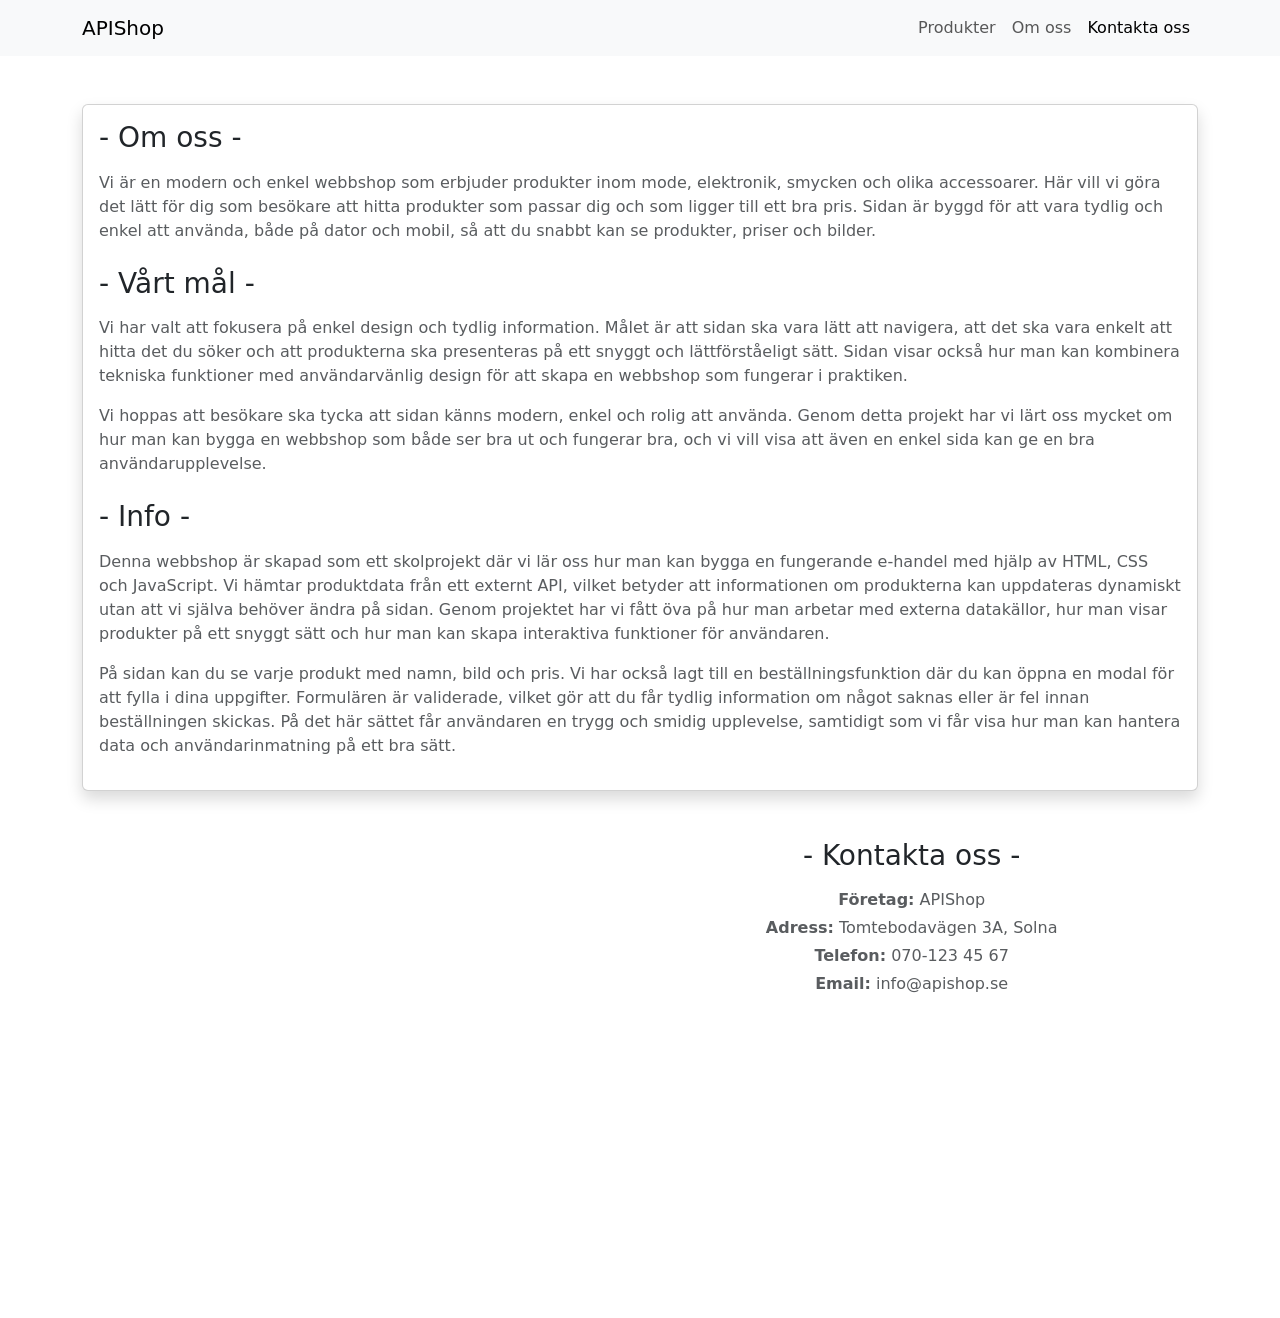
==== about.html @ 29f5c89a "Create about.html about beskrivning, kontakt uppgifter" ====
<!DOCTYPE html>
<html lang="sv">
<head>
    <meta charset="UTF-8">
    <meta name="viewport" content="width=device-width, initial-scale=1.0">
    <title>Om oss - APIShop</title>

    <link rel="icon" type="image/x-icon" href="img/favicon.ico">
    
    <link href="https://cdn.jsdelivr.net/npm/bootstrap@5.2.3/dist/css/bootstrap.min.css" rel="stylesheet">
    
    <link href="css/styles.css" rel="stylesheet">

</head>
<body>

     <nav class="navbar navbar-expand-lg navbar-light bg-light">
        <div class="container">
            <a class="navbar-brand" href="index.html">APIShop</a>
            <button class="navbar-toggler" type="button" data-bs-toggle="collapse" data-bs-target="#navbarNav">
                <span class="navbar-toggler-icon"></span>
            </button>
            <div class="collapse navbar-collapse" id="navbarNav">
                <ul class="navbar-nav ms-auto">
                    <li class="nav-item">
                        <a class="nav-link" href="index.html">Produkter</a>
                    </li>
                    <li class="nav-item">
                        <a class="nav-link" href="about.html">Om oss</a>
                    </li>
                    <li class="nav-item">
                        <a class="nav-link active" aria-current="page" href="contact.html">Kontakta oss</a>
                    </li>
                </ul>
            </div>
        </div>
    </nav>

    <section class="py-5">
    <div class="container">
        <div class="card shadow">
            <div class="card-body text-start">

                <h3 class="mb-3">- Om oss -</h3>
                <p class="text-muted">
                    Vi är en modern och enkel webbshop som erbjuder produkter inom mode, elektronik, smycken och olika accessoarer. Här vill vi göra det lätt för dig som besökare att hitta produkter som passar dig och som ligger till ett bra pris. Sidan är byggd för att vara tydlig och enkel att använda, både på dator och mobil, så att du snabbt kan se produkter, priser och bilder.
                </p>

                <h3 class="mb-3 mt-4">- Vårt mål -</h3>
                <p class="text-muted">
                    Vi har valt att fokusera på enkel design och tydlig information. Målet är att sidan ska vara lätt att navigera, att det ska vara enkelt att hitta det du söker och att produkterna ska presenteras på ett snyggt och lättförståeligt sätt. Sidan visar också hur man kan kombinera tekniska funktioner med användarvänlig design för att skapa en webbshop som fungerar i praktiken.
                </p>
                <p class="text-muted">
                    Vi hoppas att besökare ska tycka att sidan känns modern, enkel och rolig att använda. Genom detta projekt har vi lärt oss mycket om hur man kan bygga en webbshop som både ser bra ut och fungerar bra, och vi vill visa att även en enkel sida kan ge en bra användarupplevelse.
                </p>

                <h3 class="mb-3 mt-4">- Info -</h3>
                <p class="text-muted">
                    Denna webbshop är skapad som ett skolprojekt där vi lär oss hur man kan bygga en fungerande e-handel med hjälp av HTML, CSS och JavaScript. Vi hämtar produktdata från ett externt API, vilket betyder att informationen om produkterna kan uppdateras dynamiskt utan att vi själva behöver ändra på sidan. Genom projektet har vi fått öva på hur man arbetar med externa datakällor, hur man visar produkter på ett snyggt sätt och hur man kan skapa interaktiva funktioner för användaren.
                </p>
                <p class="text-muted">
                    På sidan kan du se varje produkt med namn, bild och pris. Vi har också lagt till en beställningsfunktion där du kan öppna en modal för att fylla i dina uppgifter. Formulären är validerade, vilket gör att du får tydlig information om något saknas eller är fel innan beställningen skickas. På det här sättet får användaren en trygg och smidig upplevelse, samtidigt som vi får visa hur man kan hantera data och användarinmatning på ett bra sätt.
                </p>

            </div>
        </div>
    </div>
<div class="row mt-5 align-items-start">

    <!-- Vänster sida: karta -->
    <div class="col-md-5 mb-4 text-end">
        <iframe 
            src="https://www.google.com/maps/embed?pb=!1m23!1m12!1m3!1d1760.714073235483!2d18.02296215045831!3d59.3455480534867!2m3!1f0!2f0!3f0!3m2!1i1024!2i768!4f13.1!4m8!3e6!4m0!4m5!1s0x465f9d9d263b022d%3A0x82fc0f30ed84f9ed!2sNackademin%2C%20Tomtebodav%C3%A4gen%203A%2C%20171%2065%20Solna!3m2!1d59.3453033!2d18.0233301!5e0!3m2!1ssv!2sse!4v1775071614048!5m2!1ssv!2sse"
            width="80%" 
            height="400" 
            style="border:0; border-radius: 10px;" 
            allowfullscreen="" 
            loading="lazy">
        </iframe>
    </div>

    <!-- Höger sida: kontakt -->
    <div class="col-md-7 text-center">
        <h3 class="mb-3">- Kontakta oss -</h3>
        
        <p class="text-muted mb-1"><strong>Företag:</strong> APIShop</p>
        <p class="text-muted mb-1"><strong>Adress:</strong> Tomtebodavägen 3A, Solna</p>
        <p class="text-muted mb-1"><strong>Telefon:</strong> 070-123 45 67</p>
        <p class="text-muted mb-1"><strong>Email:</strong> info@apishop.se</p>
    </div>

</div>

</section>
 </section>
    
</body>
</html>
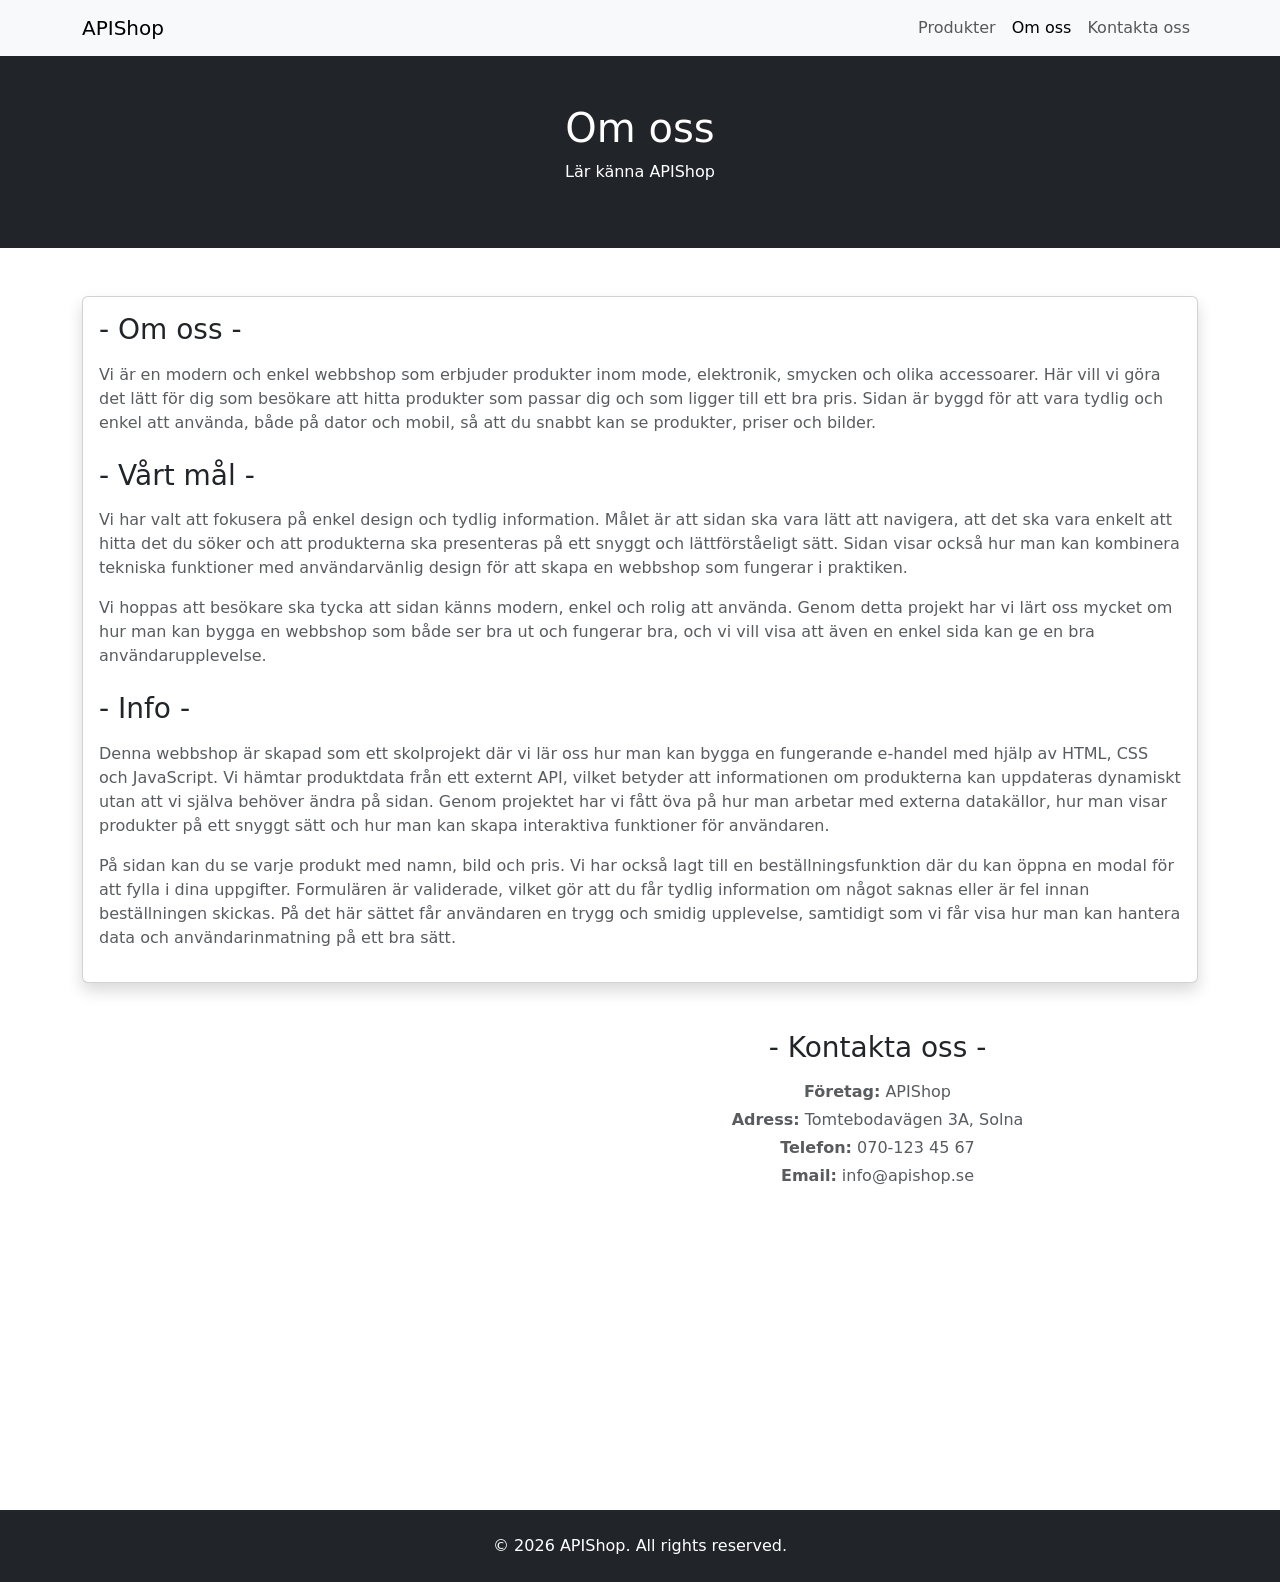
==== commit 1c349c2c: "feat: finalize webshop with skeleton loading and static fallback" ====
--- a/about.html
+++ b/about.html
@@ -1,20 +1,18 @@
 <!DOCTYPE html>
 <html lang="sv">
 <head>
-    <meta charset="UTF-8">
-    <meta name="viewport" content="width=device-width, initial-scale=1.0">
+    <meta charset="utf-8">
+    <meta name="viewport" content="width=device-width, initial-scale=1">
     <title>Om oss - APIShop</title>
 
     <link rel="icon" type="image/x-icon" href="img/favicon.ico">
-    
     <link href="https://cdn.jsdelivr.net/npm/bootstrap@5.2.3/dist/css/bootstrap.min.css" rel="stylesheet">
-    
     <link href="css/styles.css" rel="stylesheet">
-
 </head>
 <body>
 
-     <nav class="navbar navbar-expand-lg navbar-light bg-light">
+    <!-- Navbar -->
+    <nav class="navbar navbar-expand-lg navbar-light bg-light">
         <div class="container">
             <a class="navbar-brand" href="index.html">APIShop</a>
             <button class="navbar-toggler" type="button" data-bs-toggle="collapse" data-bs-target="#navbarNav">
@@ -26,73 +24,90 @@
                         <a class="nav-link" href="index.html">Produkter</a>
                     </li>
                     <li class="nav-item">
-                        <a class="nav-link" href="about.html">Om oss</a>
+                        <a class="nav-link active" aria-current="page" href="about.html">Om oss</a>
                     </li>
                     <li class="nav-item">
-                        <a class="nav-link active" aria-current="page" href="contact.html">Kontakta oss</a>
+                        <a class="nav-link" href="contact.html">Kontakta oss</a>
                     </li>
                 </ul>
             </div>
         </div>
     </nav>
 
+    <!-- Hero -->
+    <header class="bg-dark text-white text-center py-5">
+        <div class="container">
+            <h1>Om oss</h1>
+            <p>Lär känna APIShop</p>
+        </div>
+    </header>
+
+    <!-- Innehåll -->
     <section class="py-5">
-    <div class="container">
-        <div class="card shadow">
-            <div class="card-body text-start">
+        <div class="container">
+            <div class="card shadow">
+                <div class="card-body text-start">
 
-                <h3 class="mb-3">- Om oss -</h3>
-                <p class="text-muted">
-                    Vi är en modern och enkel webbshop som erbjuder produkter inom mode, elektronik, smycken och olika accessoarer. Här vill vi göra det lätt för dig som besökare att hitta produkter som passar dig och som ligger till ett bra pris. Sidan är byggd för att vara tydlig och enkel att använda, både på dator och mobil, så att du snabbt kan se produkter, priser och bilder.
-                </p>
+                    <h3 class="mb-3">- Om oss -</h3>
+                    <p class="text-muted">
+                        Vi är en modern och enkel webbshop som erbjuder produkter inom mode, elektronik, smycken och olika accessoarer. Här vill vi göra det lätt för dig som besökare att hitta produkter som passar dig och som ligger till ett bra pris. Sidan är byggd för att vara tydlig och enkel att använda, både på dator och mobil, så att du snabbt kan se produkter, priser och bilder.
+                    </p>
 
-                <h3 class="mb-3 mt-4">- Vårt mål -</h3>
-                <p class="text-muted">
-                    Vi har valt att fokusera på enkel design och tydlig information. Målet är att sidan ska vara lätt att navigera, att det ska vara enkelt att hitta det du söker och att produkterna ska presenteras på ett snyggt och lättförståeligt sätt. Sidan visar också hur man kan kombinera tekniska funktioner med användarvänlig design för att skapa en webbshop som fungerar i praktiken.
-                </p>
-                <p class="text-muted">
-                    Vi hoppas att besökare ska tycka att sidan känns modern, enkel och rolig att använda. Genom detta projekt har vi lärt oss mycket om hur man kan bygga en webbshop som både ser bra ut och fungerar bra, och vi vill visa att även en enkel sida kan ge en bra användarupplevelse.
-                </p>
+                    <h3 class="mb-3 mt-4">- Vårt mål -</h3>
+                    <p class="text-muted">
+                        Vi har valt att fokusera på enkel design och tydlig information. Målet är att sidan ska vara lätt att navigera, att det ska vara enkelt att hitta det du söker och att produkterna ska presenteras på ett snyggt och lättförståeligt sätt. Sidan visar också hur man kan kombinera tekniska funktioner med användarvänlig design för att skapa en webbshop som fungerar i praktiken.
+                    </p>
+                    <p class="text-muted">
+                        Vi hoppas att besökare ska tycka att sidan känns modern, enkel och rolig att använda. Genom detta projekt har vi lärt oss mycket om hur man kan bygga en webbshop som både ser bra ut och fungerar bra, och vi vill visa att även en enkel sida kan ge en bra användarupplevelse.
+                    </p>
 
-                <h3 class="mb-3 mt-4">- Info -</h3>
-                <p class="text-muted">
-                    Denna webbshop är skapad som ett skolprojekt där vi lär oss hur man kan bygga en fungerande e-handel med hjälp av HTML, CSS och JavaScript. Vi hämtar produktdata från ett externt API, vilket betyder att informationen om produkterna kan uppdateras dynamiskt utan att vi själva behöver ändra på sidan. Genom projektet har vi fått öva på hur man arbetar med externa datakällor, hur man visar produkter på ett snyggt sätt och hur man kan skapa interaktiva funktioner för användaren.
-                </p>
-                <p class="text-muted">
-                    På sidan kan du se varje produkt med namn, bild och pris. Vi har också lagt till en beställningsfunktion där du kan öppna en modal för att fylla i dina uppgifter. Formulären är validerade, vilket gör att du får tydlig information om något saknas eller är fel innan beställningen skickas. På det här sättet får användaren en trygg och smidig upplevelse, samtidigt som vi får visa hur man kan hantera data och användarinmatning på ett bra sätt.
-                </p>
+                    <h3 class="mb-3 mt-4">- Info -</h3>
+                    <p class="text-muted">
+                        Denna webbshop är skapad som ett skolprojekt där vi lär oss hur man kan bygga en fungerande e-handel med hjälp av HTML, CSS och JavaScript. Vi hämtar produktdata från ett externt API, vilket betyder att informationen om produkterna kan uppdateras dynamiskt utan att vi själva behöver ändra på sidan. Genom projektet har vi fått öva på hur man arbetar med externa datakällor, hur man visar produkter på ett snyggt sätt och hur man kan skapa interaktiva funktioner för användaren.
+                    </p>
+                    <p class="text-muted">
+                        På sidan kan du se varje produkt med namn, bild och pris. Vi har också lagt till en beställningsfunktion där du kan öppna en modal för att fylla i dina uppgifter. Formulären är validerade, vilket gör att du får tydlig information om något saknas eller är fel innan beställningen skickas. På det här sättet får användaren en trygg och smidig upplevelse, samtidigt som vi får visa hur man kan hantera data och användarinmatning på ett bra sätt.
+                    </p>
+
+                </div>
+            </div>
+
+            <!-- Karta och kontaktinfo -->
+            <div class="row mt-5 align-items-start">
+
+                <!-- Karta -->
+                <div class="col-md-5 mb-4 text-end">
+                    <iframe
+                        src="https://www.google.com/maps/embed?pb=!1m23!1m12!1m3!1d1760.714073235483!2d18.02296215045831!3d59.3455480534867!2m3!1f0!2f0!3f0!3m2!1i1024!2i768!4f13.1!4m8!3e6!4m0!4m5!1s0x465f9d9d263b022d%3A0x82fc0f30ed84f9ed!2sNackademin%2C%20Tomtebodav%C3%A4gen%203A%2C%20171%2065%20Solna!3m2!1d59.3453033!2d18.0233301!5e0!3m2!1ssv!2sse!4v1775071614048!5m2!1ssv!2sse"
+                        width="80%"
+                        height="400"
+                        style="border:0; border-radius: 10px;"
+                        allowfullscreen=""
+                        loading="lazy">
+                    </iframe>
+                </div>
+
+                <!-- Kontaktuppgifter -->
+                <div class="col-md-7 text-center">
+                    <h3 class="mb-3">- Kontakta oss -</h3>
+                    <p class="text-muted mb-1"><strong>Företag:</strong> APIShop</p>
+                    <p class="text-muted mb-1"><strong>Adress:</strong> Tomtebodavägen 3A, Solna</p>
+                    <p class="text-muted mb-1"><strong>Telefon:</strong> 070-123 45 67</p>
+                    <p class="text-muted mb-1"><strong>Email:</strong> info@apishop.se</p>
+                </div>
 
             </div>
         </div>
-    </div>
-<div class="row mt-5 align-items-start">
+    </section>
 
-    <!-- Vänster sida: karta -->
-    <div class="col-md-5 mb-4 text-end">
-        <iframe 
-            src="https://www.google.com/maps/embed?pb=!1m23!1m12!1m3!1d1760.714073235483!2d18.02296215045831!3d59.3455480534867!2m3!1f0!2f0!3f0!3m2!1i1024!2i768!4f13.1!4m8!3e6!4m0!4m5!1s0x465f9d9d263b022d%3A0x82fc0f30ed84f9ed!2sNackademin%2C%20Tomtebodav%C3%A4gen%203A%2C%20171%2065%20Solna!3m2!1d59.3453033!2d18.0233301!5e0!3m2!1ssv!2sse!4v1775071614048!5m2!1ssv!2sse"
-            width="80%" 
-            height="400" 
-            style="border:0; border-radius: 10px;" 
-            allowfullscreen="" 
-            loading="lazy">
-        </iframe>
-    </div>
+    <!-- Footer -->
+    <footer class="bg-dark text-white text-center py-4">
+        <div class="container">
+            <p class="mb-0">&copy; 2026 APIShop. All rights reserved.</p>
+        </div>
+    </footer>
 
-    <!-- Höger sida: kontakt -->
-    <div class="col-md-7 text-center">
-        <h3 class="mb-3">- Kontakta oss -</h3>
-        
-        <p class="text-muted mb-1"><strong>Företag:</strong> APIShop</p>
-        <p class="text-muted mb-1"><strong>Adress:</strong> Tomtebodavägen 3A, Solna</p>
-        <p class="text-muted mb-1"><strong>Telefon:</strong> 070-123 45 67</p>
-        <p class="text-muted mb-1"><strong>Email:</strong> info@apishop.se</p>
-    </div>
+    <script src="https://cdn.jsdelivr.net/npm/bootstrap@5.2.3/dist/js/bootstrap.bundle.min.js"></script>
 
-</div>
-
-</section>
- </section>
-    
 </body>
 </html>
--- a/css/styles.css
+++ b/css/styles.css
@@ -0,0 +1,39 @@
+/* ================================================
+   Skeleton loading – animerade platshållarkort
+   ================================================ */
+
+@keyframes shimmer {
+    0%   { background-position: -400px 0; }
+    100% { background-position:  400px 0; }
+}
+
+.skeleton {
+    background: linear-gradient(90deg, #e0e0e0 25%, #f0f0f0 50%, #e0e0e0 75%);
+    background-size: 800px 100%;
+    animation: shimmer 1.4s infinite linear;
+    border-radius: 4px;
+}
+
+.skeleton-img {
+    height: 200px;
+    width: 100%;
+}
+
+.skeleton-title {
+    height: 14px;
+    width: 80%;
+    margin: 12px auto 8px;
+}
+
+.skeleton-price {
+    height: 14px;
+    width: 40%;
+    margin: 0 auto 12px;
+}
+
+.skeleton-btn {
+    height: 32px;
+    width: 70%;
+    margin: 0 auto;
+    border-radius: 6px;
+}
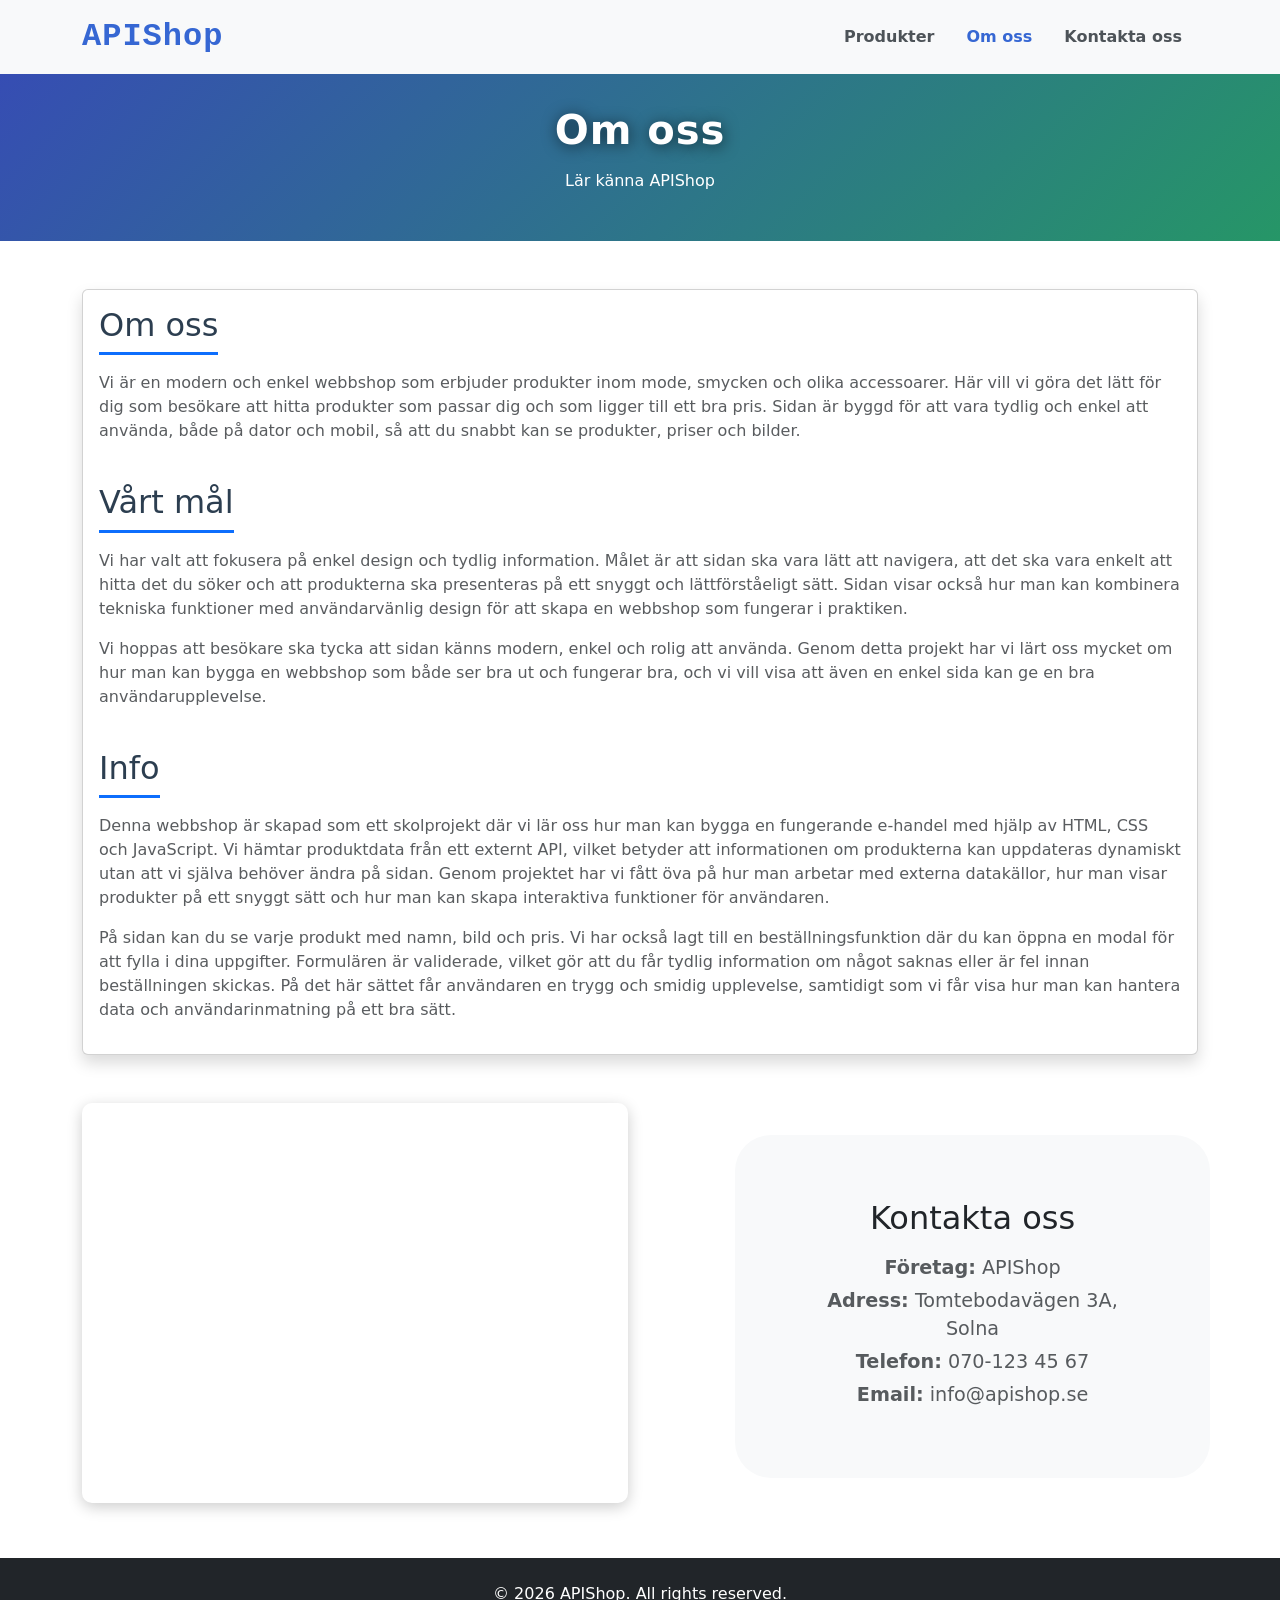
==== commit 9e3aad05: "CSS updated" ====
--- a/about.html
+++ b/about.html
@@ -1,5 +1,6 @@
 <!DOCTYPE html>
 <html lang="sv">
+
 <head>
     <meta charset="utf-8">
     <meta name="viewport" content="width=device-width, initial-scale=1">
@@ -9,9 +10,9 @@
     <link href="https://cdn.jsdelivr.net/npm/bootstrap@5.2.3/dist/css/bootstrap.min.css" rel="stylesheet">
     <link href="css/styles.css" rel="stylesheet">
 </head>
+
 <body>
 
-    <!-- Navbar -->
     <nav class="navbar navbar-expand-lg navbar-light bg-light">
         <div class="container">
             <a class="navbar-brand" href="index.html">APIShop</a>
@@ -34,7 +35,6 @@
         </div>
     </nav>
 
-    <!-- Hero -->
     <header class="bg-dark text-white text-center py-5">
         <div class="container">
             <h1>Om oss</h1>
@@ -42,54 +42,65 @@
         </div>
     </header>
 
-    <!-- Innehåll -->
     <section class="py-5">
         <div class="container">
             <div class="card shadow">
                 <div class="card-body text-start">
 
-                    <h3 class="mb-3">- Om oss -</h3>
+                    <h2 class="mb-3">Om oss</h2>
                     <p class="text-muted">
-                        Vi är en modern och enkel webbshop som erbjuder produkter inom mode, elektronik, smycken och olika accessoarer. Här vill vi göra det lätt för dig som besökare att hitta produkter som passar dig och som ligger till ett bra pris. Sidan är byggd för att vara tydlig och enkel att använda, både på dator och mobil, så att du snabbt kan se produkter, priser och bilder.
+                        Vi är en modern och enkel webbshop som erbjuder produkter inom mode, smycken och
+                        olika accessoarer. Här vill vi göra det lätt för dig som besökare att hitta produkter som passar
+                        dig och som ligger till ett bra pris. Sidan är byggd för att vara tydlig och enkel att använda,
+                        både på dator och mobil, så att du snabbt kan se produkter, priser och bilder.
                     </p>
 
-                    <h3 class="mb-3 mt-4">- Vårt mål -</h3>
+                    <h2 class="mb-3 mt-4">Vårt mål</h2>
                     <p class="text-muted">
-                        Vi har valt att fokusera på enkel design och tydlig information. Målet är att sidan ska vara lätt att navigera, att det ska vara enkelt att hitta det du söker och att produkterna ska presenteras på ett snyggt och lättförståeligt sätt. Sidan visar också hur man kan kombinera tekniska funktioner med användarvänlig design för att skapa en webbshop som fungerar i praktiken.
+                        Vi har valt att fokusera på enkel design och tydlig information. Målet är att sidan ska vara
+                        lätt att navigera, att det ska vara enkelt att hitta det du söker och att produkterna ska
+                        presenteras på ett snyggt och lättförståeligt sätt. Sidan visar också hur man kan kombinera
+                        tekniska funktioner med användarvänlig design för att skapa en webbshop som fungerar i
+                        praktiken.
                     </p>
                     <p class="text-muted">
-                        Vi hoppas att besökare ska tycka att sidan känns modern, enkel och rolig att använda. Genom detta projekt har vi lärt oss mycket om hur man kan bygga en webbshop som både ser bra ut och fungerar bra, och vi vill visa att även en enkel sida kan ge en bra användarupplevelse.
+                        Vi hoppas att besökare ska tycka att sidan känns modern, enkel och rolig att använda. Genom
+                        detta projekt har vi lärt oss mycket om hur man kan bygga en webbshop som både ser bra ut och
+                        fungerar bra, och vi vill visa att även en enkel sida kan ge en bra användarupplevelse.
                     </p>
 
-                    <h3 class="mb-3 mt-4">- Info -</h3>
+                    <h2 class="mb-3 mt-4">Info</h2>
                     <p class="text-muted">
-                        Denna webbshop är skapad som ett skolprojekt där vi lär oss hur man kan bygga en fungerande e-handel med hjälp av HTML, CSS och JavaScript. Vi hämtar produktdata från ett externt API, vilket betyder att informationen om produkterna kan uppdateras dynamiskt utan att vi själva behöver ändra på sidan. Genom projektet har vi fått öva på hur man arbetar med externa datakällor, hur man visar produkter på ett snyggt sätt och hur man kan skapa interaktiva funktioner för användaren.
+                        Denna webbshop är skapad som ett skolprojekt där vi lär oss hur man kan bygga en fungerande
+                        e-handel med hjälp av HTML, CSS och JavaScript. Vi hämtar produktdata från ett externt API,
+                        vilket betyder att informationen om produkterna kan uppdateras dynamiskt utan att vi själva
+                        behöver ändra på sidan. Genom projektet har vi fått öva på hur man arbetar med externa
+                        datakällor, hur man visar produkter på ett snyggt sätt och hur man kan skapa interaktiva
+                        funktioner för användaren.
                     </p>
                     <p class="text-muted">
-                        På sidan kan du se varje produkt med namn, bild och pris. Vi har också lagt till en beställningsfunktion där du kan öppna en modal för att fylla i dina uppgifter. Formulären är validerade, vilket gör att du får tydlig information om något saknas eller är fel innan beställningen skickas. På det här sättet får användaren en trygg och smidig upplevelse, samtidigt som vi får visa hur man kan hantera data och användarinmatning på ett bra sätt.
+                        På sidan kan du se varje produkt med namn, bild och pris. Vi har också lagt till en
+                        beställningsfunktion där du kan öppna en modal för att fylla i dina uppgifter. Formulären är
+                        validerade, vilket gör att du får tydlig information om något saknas eller är fel innan
+                        beställningen skickas. På det här sättet får användaren en trygg och smidig upplevelse,
+                        samtidigt som vi får visa hur man kan hantera data och användarinmatning på ett bra sätt.
                     </p>
 
                 </div>
             </div>
 
-            <!-- Karta och kontaktinfo -->
-            <div class="row mt-5 align-items-start">
+            <div class="row mt-5 align-items-center">
 
-                <!-- Karta -->
-                <div class="col-md-5 mb-4 text-end">
+                <div class="col-md-6 mb-4 mb-md-0">
                     <iframe
-                        src="https://www.google.com/maps/embed?pb=!1m23!1m12!1m3!1d1760.714073235483!2d18.02296215045831!3d59.3455480534867!2m3!1f0!2f0!3f0!3m2!1i1024!2i768!4f13.1!4m8!3e6!4m0!4m5!1s0x465f9d9d263b022d%3A0x82fc0f30ed84f9ed!2sNackademin%2C%20Tomtebodav%C3%A4gen%203A%2C%20171%2065%20Solna!3m2!1d59.3453033!2d18.0233301!5e0!3m2!1ssv!2sse!4v1775071614048!5m2!1ssv!2sse"
-                        width="80%"
-                        height="400"
-                        style="border:0; border-radius: 10px;"
-                        allowfullscreen=""
-                        loading="lazy">
+                        src="https://maps.google.com/maps?q=Tomtebodav%C3%A4gen%203A,%20Solna&t=&z=13&ie=UTF8&iwloc=&output=embed"
+                        width="100%" height="400" style="border:0; border-radius: 10px;" allowfullscreen=""
+                        loading="lazy" title="Karta till APIShop">
                     </iframe>
                 </div>
 
-                <!-- Kontaktuppgifter -->
-                <div class="col-md-7 text-center">
-                    <h3 class="mb-3">- Kontakta oss -</h3>
+                <div class="col-md-5 offset-md-1 text-center">
+                    <h2 class="mb-3">Kontakta oss</h2>
                     <p class="text-muted mb-1"><strong>Företag:</strong> APIShop</p>
                     <p class="text-muted mb-1"><strong>Adress:</strong> Tomtebodavägen 3A, Solna</p>
                     <p class="text-muted mb-1"><strong>Telefon:</strong> 070-123 45 67</p>
@@ -100,14 +111,14 @@
         </div>
     </section>
 
-    <!-- Footer -->
     <footer class="bg-dark text-white text-center py-4">
         <div class="container">
-            <p class="mb-0">&copy; 2026 APIShop. All rights reserved.</p>
+            <p class="mb-0">© 2026 APIShop. All rights reserved.</p>
         </div>
     </footer>
 
     <script src="https://cdn.jsdelivr.net/npm/bootstrap@5.2.3/dist/js/bootstrap.bundle.min.js"></script>
 
 </body>
+
 </html>
--- a/css/styles.css
+++ b/css/styles.css
@@ -3,8 +3,13 @@
    ================================================ */
 
 @keyframes shimmer {
-    0%   { background-position: -400px 0; }
-    100% { background-position:  400px 0; }
+    0% {
+        background-position: -400px 0;
+    }
+
+    100% {
+        background-position: 400px 0;
+    }
 }
 
 .skeleton {
@@ -36,4 +41,61 @@
     width: 70%;
     margin: 0 auto;
     border-radius: 6px;
+}
+
+iframe {
+    box-shadow: 0 4px 15px rgba(0, 0, 0, 0.2);
+    border-radius: 10px;
+}
+
+.col-md-5.text-center {
+    background: #f8f9fa;
+    border-radius: 36px;
+    padding: 4rem;
+}
+
+.col-md-5.text-center p {
+    font-size: 1.2rem;
+}
+
+.card-body h2,
+.card-body h3 {
+    color: #2c3e50;
+    border-bottom: 3px solid #0d6efd;
+    padding-bottom: 8px;
+    display: inline-block;
+}
+
+header.bg-dark {
+    background: linear-gradient(135deg, #364db3 0%, #269667 100%) !important;
+    padding: 2rem 0 !important;
+}
+
+header h1 {
+    font-weight: bold;
+    letter-spacing: 1px;
+    text-shadow: 1px 2px 15px #0000009d;
+    margin-bottom: 15px;
+}
+
+.navbar-brand {
+    font-weight: 900 !important;
+    font-family: monospace;
+    color: #0140c9c9 !important;
+    font-size: 2.0rem !important;
+    letter-spacing: 1px;
+}
+
+
+.nav-link {
+    font-size: 1.0rem;
+    font-weight: 700;
+    color: #4d5358 !important;
+    margin: 0 8px;
+
+}
+
+.nav-link.active {
+    color: #0140c9c9 !important; 
+    font-weight: 700;
 }
